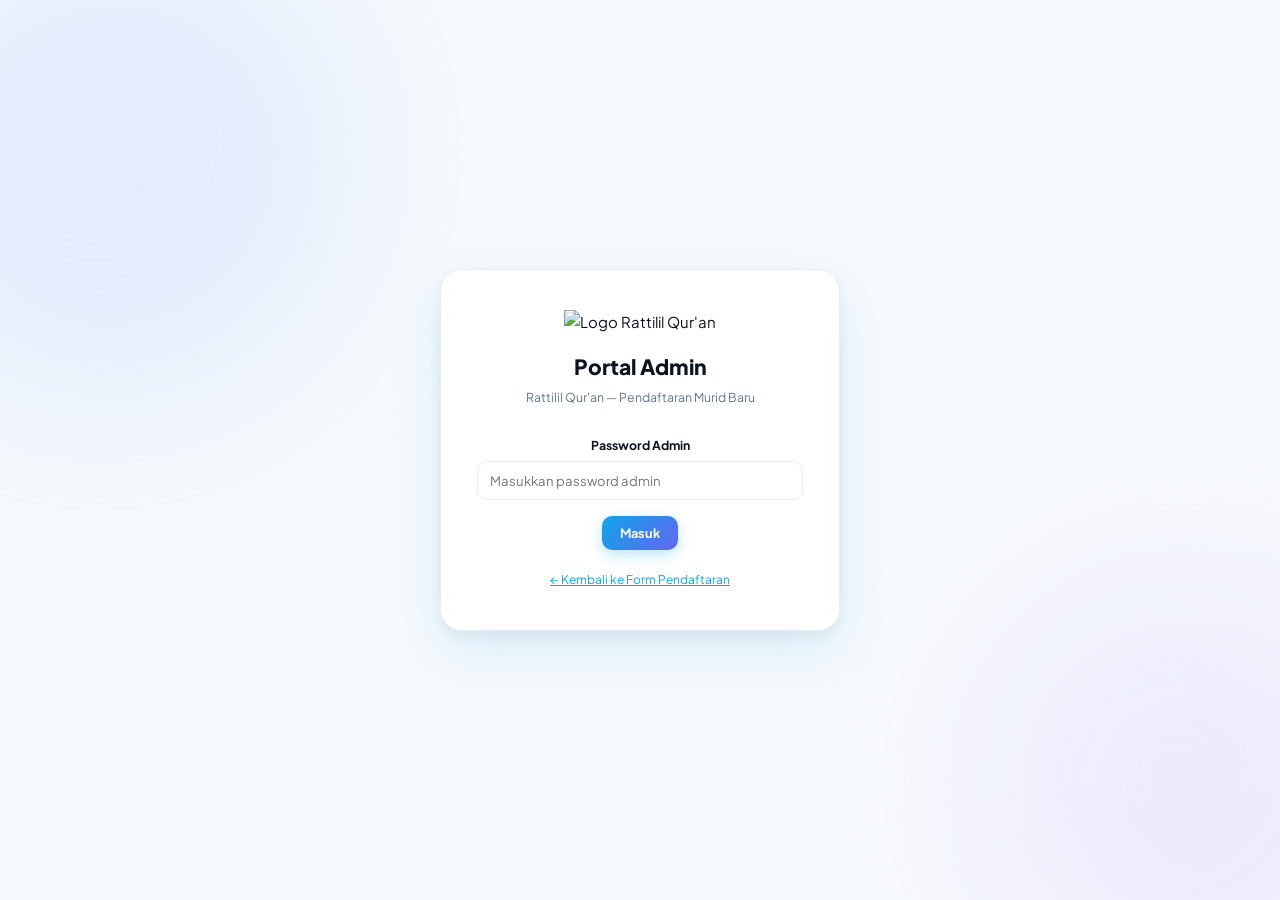
==== admin/index.html @ 959a5151 "feat: portal admin — login, dashboard pendaftar, kelola jadwal, ekspor CSV" ====
<!DOCTYPE html>
<html lang="id">
<head>
  <meta charset="UTF-8">
  <meta name="viewport" content="width=device-width, initial-scale=1.0, viewport-fit=cover">
  <meta name="theme-color" content="#0d1f35">
  <title>Login Admin — Rattilil Qur'an</title>
  <link rel="preconnect" href="https://fonts.googleapis.com" crossorigin>
  <link rel="preconnect" href="https://fonts.gstatic.com" crossorigin>
  <link rel="stylesheet" href="https://fonts.googleapis.com/css2?family=Plus+Jakarta+Sans:wght@400;500;600;700;800&display=swap">
  <link rel="stylesheet" href="css/admin.css">
</head>
<body>
  <div class="orb orb-1" aria-hidden="true"></div>
  <div class="orb orb-2" aria-hidden="true"></div>

  <div class="login-wrapper">
    <div class="login-card">
      <img
        src="https://raw.githubusercontent.com/rattililquran/rattililquran.github.io/main/assets/images/logo-abu.png"
        alt="Logo Rattilil Qur'an"
        class="login-logo"
      >
      <h1 class="login-title">Portal Admin</h1>
      <p class="login-subtitle">Rattilil Qur'an — Pendaftaran Murid Baru</p>

      <div class="alert alert-error" id="alert-login" role="alert" style="display:none">
        <span>⚠</span>
        <span id="alert-login-msg">Password salah.</span>
      </div>

      <div class="form-group">
        <label class="form-label" for="password">Password Admin</label>
        <input
          class="form-input"
          type="password"
          id="password"
          placeholder="Masukkan password admin"
          autocomplete="current-password"
          required
        >
      </div>

      <button class="btn btn-primary" id="btn-login" onclick="login()">
        <div class="spinner" aria-hidden="true"></div>
        <span class="btn-text">Masuk</span>
      </button>

      <p style="text-align:center; margin-top:20px; font-size:0.8rem; color:var(--ink-4)">
        <a href="../index.html" style="color:var(--primary)">← Kembali ke Form Pendaftaran</a>
      </p>
    </div>
  </div>

  <script src="../js/config.js"></script>
  <script src="js/auth.js"></script>
</body>
</html>
---- admin/css/admin.css ----
/* ============================================================
   Admin Portal CSS — Rattilil Qur'an PMB
   Design tokens sama dengan landing page
   ============================================================ */

:root {
  --primary:    #0ea5e9;
  --primary-2:  #6366f1;
  --primary-3:  #2563eb;
  --accent:     #10b981;
  --danger:     #ef4444;
  --warning:    #f59e0b;
  --ink:        #0b1220;
  --ink-2:      #475569;
  --ink-3:      #64748b;
  --ink-4:      #94a3b8;
  --line:       #e6ecf3;
  --bg:         #f6f9fc;
  --card:       #ffffff;
  --soft:       #eff6ff;
  --grad:       linear-gradient(135deg,#0ea5e9,#6366f1);
  --r-sm:       10px;
  --r:          16px;
  --r-lg:       22px;
  --sh-sm:      0 2px 8px rgba(15,23,42,.06);
  --sh:         0 6px 24px rgba(14,165,233,.09), 0 2px 6px rgba(15,23,42,.04);
  --sh-lg:      0 20px 50px rgba(14,165,233,.12), 0 6px 16px rgba(15,23,42,.06);
  --sidebar-w:  240px;
}

html.theme-dark {
  --ink:    #f1f5f9;
  --ink-2:  #cbd5e1;
  --ink-3:  #94a3b8;
  --ink-4:  #64748b;
  --line:   rgba(255,255,255,.08);
  --bg:     #070e1c;
  --card:   #0d1b30;
  --soft:   #0f2138;
}

*, *::before, *::after { box-sizing: border-box; margin: 0; padding: 0; }
html { font-size: 15px; }

body {
  font-family: 'Plus Jakarta Sans', system-ui, sans-serif;
  background: var(--bg);
  color: var(--ink);
  line-height: 1.6;
  min-height: 100vh;
}

/* ---- Orbs ---- */
.orb {
  position: fixed;
  border-radius: 50%;
  filter: blur(80px);
  pointer-events: none;
  z-index: 0;
}
.orb-1 { width:500px; height:500px; top:-100px; left:-150px; background:linear-gradient(135deg,#cfe6ff,#c4d4ff); opacity:.4; }
.orb-2 { width:400px; height:400px; bottom:-80px; right:-100px; background:linear-gradient(135deg,#e2e0ff,#d4c6ff); opacity:.35; }
html.theme-dark .orb-1 { background:linear-gradient(135deg,#13345c,#1a2860); opacity:.35; }
html.theme-dark .orb-2 { background:linear-gradient(135deg,#23275e,#2d1f5e); opacity:.3; }

/* ---- Login ---- */
.login-wrapper {
  min-height: 100vh;
  display: flex;
  align-items: center;
  justify-content: center;
  padding: 24px 16px;
  position: relative;
  z-index: 1;
}

.login-card {
  background: var(--card);
  border: 1px solid var(--line);
  border-radius: var(--r-lg);
  padding: 40px 36px;
  width: 100%;
  max-width: 400px;
  box-shadow: var(--sh-lg);
  text-align: center;
}

.login-logo { width: 120px; margin-bottom: 16px; }
.login-title { font-size: 1.4rem; font-weight: 800; color: var(--ink); margin-bottom: 4px; }
.login-subtitle { font-size: 0.82rem; color: var(--ink-3); margin-bottom: 28px; }

/* ---- Dashboard Layout ---- */
.admin-layout {
  display: flex;
  min-height: 100vh;
}

/* Sidebar */
.sidebar {
  width: var(--sidebar-w);
  background: var(--card);
  border-right: 1px solid var(--line);
  display: flex;
  flex-direction: column;
  position: fixed;
  top: 0; left: 0; bottom: 0;
  z-index: 50;
  transition: transform .25s;
}

.sidebar-header {
  padding: 20px 20px 16px;
  border-bottom: 1px solid var(--line);
}

.sidebar-logo { width: 100px; display: block; margin-bottom: 4px; }
.sidebar-title { font-size: 0.78rem; font-weight: 700; color: var(--ink-3); text-transform: uppercase; letter-spacing: .5px; }

.sidebar-nav { flex: 1; padding: 12px 0; overflow-y: auto; }

.nav-item {
  display: flex;
  align-items: center;
  gap: 10px;
  padding: 10px 20px;
  font-size: 0.875rem;
  font-weight: 600;
  color: var(--ink-3);
  cursor: pointer;
  border-radius: 0;
  transition: background .15s, color .15s;
  text-decoration: none;
  border: none;
  background: none;
  width: 100%;
  text-align: left;
}

.nav-item:hover { background: var(--soft); color: var(--primary); }
.nav-item.active { background: var(--soft); color: var(--primary-3); border-right: 3px solid var(--primary); }
.nav-icon { font-size: 1rem; flex-shrink: 0; }

.sidebar-footer {
  padding: 16px 20px;
  border-top: 1px solid var(--line);
}

.btn-logout {
  display: flex;
  align-items: center;
  gap: 8px;
  font-size: 0.82rem;
  font-weight: 600;
  color: var(--danger);
  background: none;
  border: none;
  cursor: pointer;
  padding: 8px 0;
}

.btn-logout:hover { opacity: .8; }

/* Main content */
.main-content {
  margin-left: var(--sidebar-w);
  flex: 1;
  display: flex;
  flex-direction: column;
  min-height: 100vh;
}

.topbar {
  background: var(--card);
  border-bottom: 1px solid var(--line);
  padding: 14px 28px;
  display: flex;
  align-items: center;
  justify-content: space-between;
  position: sticky;
  top: 0;
  z-index: 40;
}

.topbar-title { font-size: 1rem; font-weight: 800; color: var(--ink); }
.topbar-sub   { font-size: 0.78rem; color: var(--ink-3); }

.topbar-right { display: flex; align-items: center; gap: 12px; }

.page-body { padding: 24px 28px; flex: 1; }

/* ---- Stat Cards ---- */
.stats-grid {
  display: grid;
  grid-template-columns: repeat(auto-fill, minmax(180px, 1fr));
  gap: 16px;
  margin-bottom: 24px;
}

.stat-card {
  background: var(--card);
  border: 1px solid var(--line);
  border-radius: var(--r);
  padding: 18px 20px;
  box-shadow: var(--sh-sm);
}

.stat-label { font-size: 0.78rem; font-weight: 600; color: var(--ink-3); text-transform: uppercase; letter-spacing: .4px; margin-bottom: 6px; }
.stat-value { font-size: 1.8rem; font-weight: 800; color: var(--ink); line-height: 1; }
.stat-sub   { font-size: 0.75rem; color: var(--ink-4); margin-top: 4px; }

.stat-card.primary .stat-value { color: var(--primary-3); }
.stat-card.accent  .stat-value { color: var(--accent); }
.stat-card.warning .stat-value { color: var(--warning); }
.stat-card.danger  .stat-value { color: var(--danger); }

/* ---- Toolbar ---- */
.toolbar {
  display: flex;
  align-items: center;
  gap: 10px;
  margin-bottom: 16px;
  flex-wrap: wrap;
}

.search-input {
  flex: 1;
  min-width: 200px;
  padding: 10px 14px;
  border: 1.5px solid var(--line);
  border-radius: var(--r-sm);
  font-family: 'Plus Jakarta Sans', system-ui, sans-serif;
  font-size: 0.875rem;
  color: var(--ink);
  background: var(--card);
  transition: border-color .15s, box-shadow .15s;
}

.search-input:focus {
  outline: none;
  border-color: var(--primary);
  box-shadow: 0 0 0 3px rgba(14,165,233,.12);
}

.filter-select {
  padding: 10px 32px 10px 12px;
  border: 1.5px solid var(--line);
  border-radius: var(--r-sm);
  font-family: 'Plus Jakarta Sans', system-ui, sans-serif;
  font-size: 0.875rem;
  color: var(--ink);
  background: var(--card);
  appearance: none;
  background-image: url("data:image/svg+xml,%3Csvg xmlns='http://www.w3.org/2000/svg' width='14' height='14' viewBox='0 0 24 24' fill='none' stroke='%2394a3b8' stroke-width='2'%3E%3Cpolyline points='6 9 12 15 18 9'%3E%3C/polyline%3E%3C/svg%3E");
  background-repeat: no-repeat;
  background-position: right 10px center;
  cursor: pointer;
  transition: border-color .15s;
}

.filter-select:focus { outline: none; border-color: var(--primary); }

/* ---- Table ---- */
.table-wrap {
  background: var(--card);
  border: 1px solid var(--line);
  border-radius: var(--r);
  overflow: hidden;
  box-shadow: var(--sh-sm);
}

.data-table {
  width: 100%;
  border-collapse: collapse;
  font-size: 0.85rem;
}

.data-table th {
  background: var(--soft);
  padding: 11px 14px;
  text-align: left;
  font-size: 0.75rem;
  font-weight: 700;
  color: var(--ink-3);
  text-transform: uppercase;
  letter-spacing: .4px;
  border-bottom: 1px solid var(--line);
  white-space: nowrap;
}

.data-table td {
  padding: 12px 14px;
  border-bottom: 1px solid var(--line);
  color: var(--ink);
  vertical-align: middle;
}

.data-table tr:last-child td { border-bottom: none; }

.data-table tr:hover td { background: var(--soft); }

.data-table .no-data {
  text-align: center;
  color: var(--ink-4);
  padding: 40px 14px;
  font-size: 0.875rem;
}

/* ---- Status Badge ---- */
.badge {
  display: inline-flex;
  align-items: center;
  gap: 4px;
  padding: 3px 10px;
  border-radius: 999px;
  font-size: 0.72rem;
  font-weight: 700;
  white-space: nowrap;
}

.badge-TERDAFTAR  { background: var(--soft);              color: var(--primary-3); }
.badge-BERKAS_OK  { background: rgba(16,185,129,.1);      color: #047857; }
.badge-WAWANCARA  { background: rgba(245,158,11,.1);      color: #92400e; }
.badge-DITERIMA   { background: rgba(16,185,129,.1);      color: #047857; }
.badge-DITOLAK    { background: rgba(239,68,68,.1);       color: #b91c1c; }

/* ---- Action Buttons ---- */
.btn {
  display: inline-flex;
  align-items: center;
  justify-content: center;
  gap: 6px;
  padding: 9px 18px;
  border-radius: var(--r-sm);
  font-family: 'Plus Jakarta Sans', system-ui, sans-serif;
  font-size: 0.85rem;
  font-weight: 700;
  border: none;
  cursor: pointer;
  transition: transform .15s, box-shadow .2s, background .15s;
  text-decoration: none;
  white-space: nowrap;
}

.btn-primary {
  background: var(--grad);
  color: white;
  box-shadow: 0 4px 14px rgba(14,165,233,.3);
}
.btn-primary:hover { transform: translateY(-1px); box-shadow: 0 8px 20px rgba(14,165,233,.4); }
.btn-primary:disabled { opacity: .6; cursor: not-allowed; transform: none; }

.btn-outline {
  background: transparent;
  color: var(--primary);
  border: 1.5px solid var(--primary);
}
.btn-outline:hover { background: var(--soft); }

.btn-danger {
  background: rgba(239,68,68,.1);
  color: var(--danger);
  border: 1.5px solid rgba(239,68,68,.2);
}
.btn-danger:hover { background: rgba(239,68,68,.18); }

.btn-sm { padding: 6px 12px; font-size: 0.78rem; }

.btn-icon {
  background: none;
  border: none;
  cursor: pointer;
  padding: 6px 8px;
  border-radius: var(--r-sm);
  color: var(--ink-3);
  font-size: 1rem;
  transition: background .15s, color .15s;
}
.btn-icon:hover { background: var(--soft); color: var(--primary); }

/* ---- Spinner ---- */
.spinner {
  width: 16px; height: 16px;
  border: 2px solid rgba(255,255,255,.35);
  border-top-color: white;
  border-radius: 50%;
  animation: spin .7s linear infinite;
  display: none;
}
.btn-primary.loading .spinner { display: block; }
.btn-primary.loading .btn-text { opacity: .7; }
@keyframes spin { to { transform: rotate(360deg); } }

/* ---- Modal Detail / Edit Status ---- */
.modal-backdrop {
  position: fixed;
  inset: 0;
  background: rgba(7,14,28,.55);
  backdrop-filter: blur(4px);
  display: flex;
  align-items: center;
  justify-content: center;
  padding: 16px;
  z-index: 100;
  opacity: 0;
  pointer-events: none;
  transition: opacity .2s;
}
.modal-backdrop.visible { opacity: 1; pointer-events: all; }

.modal {
  background: var(--card);
  border-radius: var(--r-lg);
  padding: 28px 24px;
  width: 100%;
  max-width: 520px;
  box-shadow: var(--sh-lg);
  border: 1px solid var(--line);
  transform: scale(.96) translateY(8px);
  transition: transform .2s;
  max-height: 90vh;
  overflow-y: auto;
}
.modal-backdrop.visible .modal { transform: scale(1) translateY(0); }

.modal-header {
  display: flex;
  align-items: center;
  justify-content: space-between;
  margin-bottom: 20px;
  padding-bottom: 14px;
  border-bottom: 1px solid var(--line);
}

.modal-title { font-size: 1.05rem; font-weight: 800; color: var(--ink); }

.modal-close {
  background: none;
  border: none;
  cursor: pointer;
  font-size: 1.2rem;
  color: var(--ink-3);
  padding: 4px 8px;
  border-radius: var(--r-sm);
  transition: background .15s;
}
.modal-close:hover { background: var(--line); }

.detail-grid {
  display: grid;
  grid-template-columns: 1fr 1fr;
  gap: 12px;
  margin-bottom: 20px;
}

.detail-item { background: var(--bg); border-radius: var(--r-sm); padding: 10px 12px; }
.detail-item.full { grid-column: 1/-1; }
.detail-label { font-size: 0.72rem; font-weight: 700; color: var(--ink-3); text-transform: uppercase; letter-spacing: .4px; margin-bottom: 3px; }
.detail-value { font-size: 0.875rem; font-weight: 600; color: var(--ink); word-break: break-word; }

/* ---- Form dalam modal ---- */
.form-group { margin-bottom: 16px; }
.form-label { display: block; font-size: 0.82rem; font-weight: 700; color: var(--ink); margin-bottom: 6px; }

.form-input, .form-select, .form-textarea {
  width: 100%;
  padding: 10px 12px;
  border: 1.5px solid var(--line);
  border-radius: var(--r-sm);
  font-family: 'Plus Jakarta Sans', system-ui, sans-serif;
  font-size: 0.875rem;
  color: var(--ink);
  background: var(--card);
  transition: border-color .15s, box-shadow .15s;
}

.form-input:focus, .form-select:focus, .form-textarea:focus {
  outline: none;
  border-color: var(--primary);
  box-shadow: 0 0 0 3px rgba(14,165,233,.12);
}

.form-select {
  appearance: none;
  background-image: url("data:image/svg+xml,%3Csvg xmlns='http://www.w3.org/2000/svg' width='14' height='14' viewBox='0 0 24 24' fill='none' stroke='%2394a3b8' stroke-width='2'%3E%3Cpolyline points='6 9 12 15 18 9'%3E%3C/polyline%3E%3C/svg%3E");
  background-repeat: no-repeat;
  background-position: right 10px center;
  padding-right: 32px;
  cursor: pointer;
}

.form-textarea { min-height: 80px; resize: vertical; }

.modal-footer {
  display: flex;
  gap: 10px;
  margin-top: 20px;
  padding-top: 16px;
  border-top: 1px solid var(--line);
  justify-content: flex-end;
}

/* ---- Alert ---- */
.alert {
  border-radius: var(--r-sm);
  padding: 12px 14px;
  margin-bottom: 16px;
  font-size: 0.85rem;
  display: flex;
  align-items: flex-start;
  gap: 8px;
}
.alert-error { background: rgba(239,68,68,.08); color: #b91c1c; border: 1px solid rgba(239,68,68,.2); }
.alert-success { background: rgba(16,185,129,.08); color: #047857; border: 1px solid rgba(16,185,129,.2); }
.alert-info { background: var(--soft); color: var(--primary-3); border: 1px solid rgba(14,165,233,.2); }

/* ---- Jadwal Table ---- */
.kuota-bar {
  height: 6px;
  background: var(--line);
  border-radius: 999px;
  overflow: hidden;
  margin-top: 4px;
}
.kuota-fill {
  height: 100%;
  border-radius: 999px;
  background: var(--grad);
  transition: width .3s;
}
.kuota-fill.hampir { background: linear-gradient(90deg, var(--warning), #f97316); }
.kuota-fill.penuh  { background: linear-gradient(90deg, var(--danger), #dc2626); }

/* ---- Pagination ---- */
.pagination {
  display: flex;
  align-items: center;
  justify-content: space-between;
  padding: 12px 16px;
  border-top: 1px solid var(--line);
  font-size: 0.82rem;
  color: var(--ink-3);
}
.page-btns { display: flex; gap: 6px; }
.page-btn {
  padding: 5px 10px;
  border: 1px solid var(--line);
  border-radius: var(--r-sm);
  background: var(--card);
  color: var(--ink);
  font-size: 0.82rem;
  cursor: pointer;
  transition: background .15s, border-color .15s;
}
.page-btn:hover { border-color: var(--primary); color: var(--primary); }
.page-btn.active { background: var(--grad); color: white; border-color: transparent; }
.page-btn:disabled { opacity: .4; cursor: not-allowed; }

/* ---- Toast Notification ---- */
.toast-container {
  position: fixed;
  bottom: 24px;
  right: 24px;
  z-index: 200;
  display: flex;
  flex-direction: column;
  gap: 8px;
}

.toast {
  background: var(--card);
  border: 1px solid var(--line);
  border-radius: var(--r);
  padding: 12px 16px;
  box-shadow: var(--sh-lg);
  font-size: 0.875rem;
  font-weight: 600;
  color: var(--ink);
  display: flex;
  align-items: center;
  gap: 10px;
  min-width: 260px;
  animation: slideUp .25s ease;
}

.toast.success { border-left: 3px solid var(--accent); }
.toast.error   { border-left: 3px solid var(--danger); }
.toast.info    { border-left: 3px solid var(--primary); }

@keyframes slideUp {
  from { transform: translateY(16px); opacity: 0; }
  to   { transform: translateY(0);    opacity: 1; }
}

/* ---- Mobile sidebar toggle ---- */
.sidebar-overlay {
  display: none;
  position: fixed;
  inset: 0;
  background: rgba(0,0,0,.4);
  z-index: 49;
}

.btn-menu {
  display: none;
  background: none;
  border: none;
  cursor: pointer;
  font-size: 1.3rem;
  color: var(--ink);
  padding: 4px;
}

@media (max-width: 768px) {
  .sidebar { transform: translateX(-100%); }
  .sidebar.open { transform: translateX(0); }
  .sidebar-overlay.visible { display: block; }
  .main-content { margin-left: 0; }
  .btn-menu { display: flex; }
  .page-body { padding: 16px; }
  .topbar { padding: 12px 16px; }
  .stats-grid { grid-template-columns: 1fr 1fr; }
  .detail-grid { grid-template-columns: 1fr; }
  .data-table { font-size: 0.78rem; }
  .data-table td, .data-table th { padding: 8px 10px; }
}
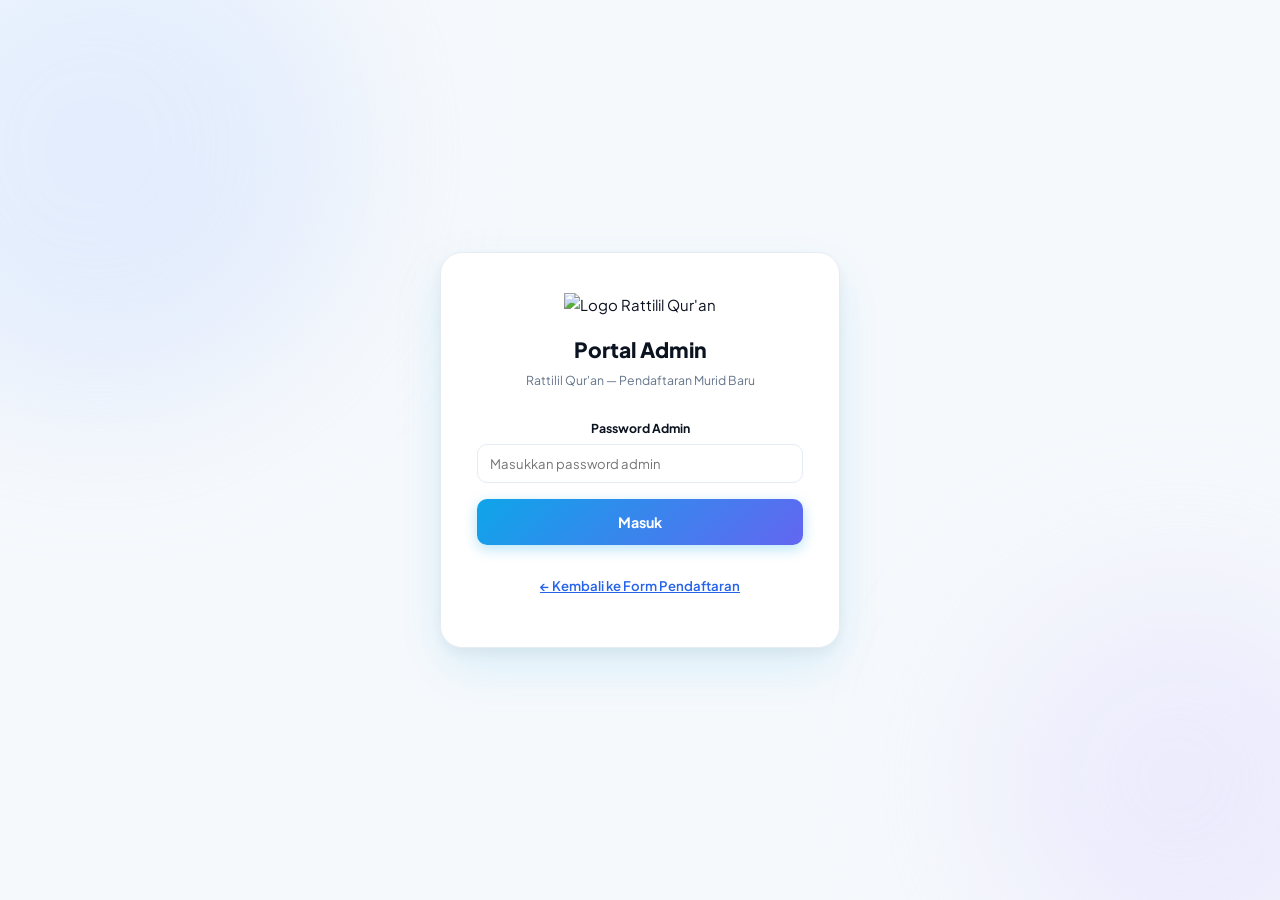
==== commit 0f800b27: "Audit HP: teks bantuan, kontras, area ketuk & zoom iOS di formulir - style.css: teks bantuan/footer/" ====
--- a/admin/index.html
+++ b/admin/index.html
@@ -4,10 +4,12 @@
   <meta charset="UTF-8">
   <meta name="viewport" content="width=device-width, initial-scale=1.0, viewport-fit=cover">
   <meta name="theme-color" content="#0d1f35">
+  <meta name="robots" content="noindex, nofollow, noarchive">
   <title>Login Admin — Rattilil Qur'an</title>
   <link rel="preconnect" href="https://fonts.googleapis.com" crossorigin>
   <link rel="preconnect" href="https://fonts.gstatic.com" crossorigin>
-  <link rel="stylesheet" href="https://fonts.googleapis.com/css2?family=Plus+Jakarta+Sans:wght@400;500;600;700;800&display=swap">
+  <link rel="stylesheet" href="https://fonts.googleapis.com/css2?family=Plus+Jakarta+Sans:wght@400;500;600;700;800&display=swap" media="print" onload="this.media='all'">
+  <noscript><link rel="stylesheet" href="https://fonts.googleapis.com/css2?family=Plus+Jakarta+Sans:wght@400;500;600;700;800&display=swap"></noscript>
   <link rel="stylesheet" href="css/admin.css">
 </head>
 <body>
@@ -17,7 +19,7 @@
   <div class="login-wrapper">
     <div class="login-card">
       <img
-        src="https://raw.githubusercontent.com/rattililquran/rattililquran.github.io/main/assets/images/logo-abu.png"
+        src="https://rattililquran.com/assets/images/logo-abu.png"
         alt="Logo Rattilil Qur'an"
         class="login-logo"
       >
@@ -46,8 +48,8 @@
         <span class="btn-text">Masuk</span>
       </button>
 
-      <p style="text-align:center; margin-top:20px; font-size:0.8rem; color:var(--ink-4)">
-        <a href="../index.html" style="color:var(--primary)">← Kembali ke Form Pendaftaran</a>
+      <p class="login-back">
+        <a href="../index.html">← Kembali ke Form Pendaftaran</a>
       </p>
     </div>
   </div>
--- a/admin/css/admin.css
+++ b/admin/css/admin.css
@@ -164,6 +164,7 @@
 .main-content {
   margin-left: var(--sidebar-w);
   flex: 1;
+  min-width: 0;   /* item flex: tanpa ini ikut melebar mengikuti tabel lebar di layar HP */
   display: flex;
   flex-direction: column;
   min-height: 100vh;
@@ -197,18 +198,55 @@
 }
 
 .stat-card {
+  position: relative;
+  overflow: hidden;
   background: var(--card);
   border: 1px solid var(--line);
   border-radius: var(--r);
-  padding: 18px 20px;
+  padding: 20px 22px;
   box-shadow: var(--sh-sm);
-}
-
-.stat-label { font-size: 0.78rem; font-weight: 600; color: var(--ink-3); text-transform: uppercase; letter-spacing: .4px; margin-bottom: 6px; }
-.stat-value { font-size: 1.8rem; font-weight: 800; color: var(--ink); line-height: 1; }
+  transition: transform .18s ease, box-shadow .18s ease, border-color .18s ease;
+}
+.stat-card:hover {
+  transform: translateY(-3px);
+  box-shadow: var(--sh);
+  border-color: rgba(14,165,233,.25);
+}
+/* top accent strip */
+.stat-card::before {
+  content: '';
+  position: absolute;
+  top: 0; left: 0; right: 0;
+  height: 3px;
+  background: var(--grad);
+}
+.stat-card.accent::before  { background: linear-gradient(135deg,#10b981,#34d399); }
+.stat-card.warning::before { background: linear-gradient(135deg,#f59e0b,#fbbf24); }
+.stat-card.danger::before  { background: linear-gradient(135deg,#ef4444,#f87171); }
+/* icon chip (top-right) */
+.stat-card::after {
+  position: absolute;
+  top: 16px; right: 16px;
+  width: 40px; height: 40px;
+  display: grid; place-items: center;
+  border-radius: 12px;
+  font-size: 1.15rem;
+  line-height: 1;
+}
+.stat-card.primary::after { content: '👥'; background: rgba(37,99,235,.10); }
+.stat-card.accent::after  { content: '✅'; background: rgba(16,185,129,.12); }
+.stat-card.warning::after { content: '⏳'; background: rgba(245,158,11,.12); }
+.stat-card.danger::after  { content: '⛔'; background: rgba(239,68,68,.12); }
+
+.stat-label { font-size: 0.78rem; font-weight: 600; color: var(--ink-3); text-transform: uppercase; letter-spacing: .4px; margin-bottom: 8px; padding-right: 44px; }
+.stat-value { font-size: 2rem; font-weight: 800; color: var(--ink); line-height: 1; font-variant-numeric: tabular-nums; }
 .stat-sub   { font-size: 0.75rem; color: var(--ink-4); margin-top: 4px; }
 
-.stat-card.primary .stat-value { color: var(--primary-3); }
+.stat-card.primary .stat-value {
+  background: var(--grad);
+  -webkit-background-clip: text; background-clip: text;
+  -webkit-text-fill-color: transparent;
+}
 .stat-card.accent  .stat-value { color: var(--accent); }
 .stat-card.warning .stat-value { color: var(--warning); }
 .stat-card.danger  .stat-value { color: var(--danger); }
@@ -264,7 +302,8 @@
   background: var(--card);
   border: 1px solid var(--line);
   border-radius: var(--r);
-  overflow: hidden;
+  overflow-x: auto;   /* tabel lebar digeser di dalam kotak, kolom Aksi tetap terjangkau */
+  overflow-y: hidden;
   box-shadow: var(--sh-sm);
 }
 
@@ -275,28 +314,44 @@
 }
 
 .data-table th {
+  position: sticky;
+  top: 0;
+  z-index: 1;
   background: var(--soft);
-  padding: 11px 14px;
+  padding: 12px 14px;
   text-align: left;
-  font-size: 0.75rem;
+  font-size: 0.72rem;
   font-weight: 700;
   color: var(--ink-3);
   text-transform: uppercase;
-  letter-spacing: .4px;
+  letter-spacing: .5px;
   border-bottom: 1px solid var(--line);
   white-space: nowrap;
 }
 
+.data-table tbody tr {
+  transition: background .14s ease, box-shadow .14s ease;
+}
+
 .data-table td {
-  padding: 12px 14px;
+  padding: 13px 14px;
   border-bottom: 1px solid var(--line);
   color: var(--ink);
   vertical-align: middle;
 }
 
+/* subtle zebra striping for scan-ability */
+.data-table tbody tr:nth-child(even) td { background: color-mix(in srgb, var(--soft) 45%, transparent); }
+
 .data-table tr:last-child td { border-bottom: none; }
 
-.data-table tr:hover td { background: var(--soft); }
+.data-table tbody tr:hover td {
+  background: var(--soft);
+}
+/* left accent bar on hovered row */
+.data-table tbody tr:hover td:first-child {
+  box-shadow: inset 3px 0 0 var(--primary);
+}
 
 .data-table .no-data {
   text-align: center;
@@ -309,19 +364,38 @@
 .badge {
   display: inline-flex;
   align-items: center;
-  gap: 4px;
-  padding: 3px 10px;
+  gap: 6px;
+  padding: 4px 11px 4px 9px;
   border-radius: 999px;
   font-size: 0.72rem;
   font-weight: 700;
   white-space: nowrap;
-}
-
-.badge-TERDAFTAR  { background: var(--soft);              color: var(--primary-3); }
-.badge-BERKAS_OK  { background: rgba(16,185,129,.1);      color: #047857; }
-.badge-WAWANCARA  { background: rgba(245,158,11,.1);      color: #92400e; }
-.badge-DITERIMA   { background: rgba(16,185,129,.1);      color: #047857; }
-.badge-DITOLAK    { background: rgba(239,68,68,.1);       color: #b91c1c; }
+  border: 1px solid transparent;
+}
+.badge::before {
+  content: '';
+  width: 6px; height: 6px;
+  border-radius: 50%;
+  background: currentColor;
+  flex: none;
+}
+
+.badge-TERDAFTAR  { background: var(--soft);              color: var(--primary-3); border-color: rgba(37,99,235,.18); }
+.badge-BERKAS_OK  { background: rgba(16,185,129,.1);      color: #047857; border-color: rgba(16,185,129,.22); }
+.badge-WAWANCARA  { background: rgba(245,158,11,.12);     color: #92400e; border-color: rgba(245,158,11,.28); }
+.badge-DITERIMA   { background: rgba(16,185,129,.1);      color: #047857; border-color: rgba(16,185,129,.22); }
+.badge-DITOLAK    { background: rgba(239,68,68,.1);       color: #b91c1c; border-color: rgba(239,68,68,.22); }
+/* Status slot jadwal (badge-' + j.status_slot di renderTabelJadwal) —
+   sebelumnya tanpa definisi CSS sehingga kolom Status tampil polos. */
+.badge-TERSEDIA   { background: rgba(16,185,129,.1);      color: #047857; border-color: rgba(16,185,129,.22); }
+.badge-PENUH      { background: rgba(245,158,11,.12);     color: #92400e; border-color: rgba(245,158,11,.28); }
+.badge-TUTUP,
+.badge-DITUTUP    { background: rgba(239,68,68,.1);       color: #b91c1c; border-color: rgba(239,68,68,.22); }
+
+html.theme-dark .badge-WAWANCARA { color: #fbbf24; }
+html.theme-dark .badge-BERKAS_OK,
+html.theme-dark .badge-DITERIMA  { color: #34d399; }
+html.theme-dark .badge-DITOLAK   { color: #f87171; }
 
 /* ---- Action Buttons ---- */
 .btn {
@@ -366,16 +440,32 @@
 .btn-sm { padding: 6px 12px; font-size: 0.78rem; }
 
 .btn-icon {
-  background: none;
-  border: none;
-  cursor: pointer;
-  padding: 6px 8px;
-  border-radius: var(--r-sm);
+  display: inline-grid;
+  place-items: center;
+  width: 34px; height: 34px;
+  background: var(--soft);
+  border: 1px solid var(--line);
+  cursor: pointer;
+  border-radius: 10px;
   color: var(--ink-3);
-  font-size: 1rem;
-  transition: background .15s, color .15s;
-}
-.btn-icon:hover { background: var(--soft); color: var(--primary); }
+  font-size: 0.95rem;
+  line-height: 1;
+  transition: transform .12s ease, background .15s, color .15s, border-color .15s, box-shadow .15s;
+}
+.btn-icon + .btn-icon { margin-left: 6px; }
+.btn-icon:hover {
+  background: var(--card);
+  color: var(--primary);
+  border-color: var(--primary);
+  transform: translateY(-1px);
+  box-shadow: var(--sh-sm);
+}
+/* WhatsApp quick-chat icon — green accent on hover */
+.btn-icon-wa:hover {
+  color: #128C7E;
+  border-color: #25D366;
+  background: rgba(37,211,102,.12);
+}
 
 /* ---- Spinner ---- */
 .spinner {
@@ -623,3 +713,69 @@
   .data-table { font-size: 0.78rem; }
   .data-table td, .data-table th { padding: 8px 10px; }
 }
+
+/* ---- Sortable header ---- */
+.th-sort { cursor: pointer; user-select: none; }
+.th-sort:hover { color: var(--primary); }
+.sort-ind { font-size: 0.7rem; color: var(--primary); }
+
+/* ---- Bulk action bar ---- */
+.page-dots {
+  display: inline-flex;
+  align-items: center;
+  justify-content: center;
+  min-width: 32px;
+  height: 32px;
+  color: var(--ink-4);
+  font-weight: 700;
+  user-select: none;
+}
+
+.bulk-bar {
+  display: flex;
+  align-items: center;
+  gap: 10px;
+  flex-wrap: wrap;
+  margin-bottom: 14px;
+  padding: 10px 14px;
+  background: var(--soft);
+  border: 1px solid var(--line);
+  border-radius: var(--r-sm);
+  box-shadow: var(--sh-sm);
+}
+
+/* ---- Timeline riwayat status ---- */
+.timeline { display: flex; flex-direction: column; gap: 2px; }
+.timeline-item { display: flex; gap: 10px; padding: 6px 0; }
+.timeline-dot {
+  width: 11px; height: 11px; margin-top: 4px;
+  border-radius: 50%;
+  background: currentColor;           /* warna dari class badge-STATUS */
+  flex: none;
+  box-shadow: 0 0 0 3px var(--soft);
+}
+.timeline-body { flex: 1; }
+.timeline-head {
+  display: flex; align-items: baseline; justify-content: space-between;
+  gap: 8px; font-size: 0.85rem; color: var(--ink);
+}
+.timeline-time { font-size: 0.72rem; color: var(--ink-4); white-space: nowrap; }
+.timeline-note {
+  font-size: 0.8rem; color: var(--ink-3);
+  margin-top: 2px; white-space: pre-wrap;
+}
+
+/* ============================================================
+   KETERBACAAN HP — audit Okt 2026
+   ============================================================ */
+/* Tombol login penuh lebar & mudah diketuk; tautan kembali kontras ≥4.5:1. */
+#btn-login { width: 100%; min-height: 46px; font-size: 0.95rem; }
+.login-back { text-align: center; margin-top: 20px; font-size: 0.88rem; }
+.login-back a { display: inline-block; padding: 10px 4px; color: var(--primary-3); font-weight: 600; }
+html.theme-dark .login-back a { color: var(--primary); }
+
+@media (max-width: 768px) {
+  /* iOS Safari memperbesar halaman bila kolom isian < 16px saat difokus. */
+  .form-input, .form-select, .form-textarea,
+  input:not([type="checkbox"]):not([type="radio"]), select, textarea { font-size: 16px; }
+}
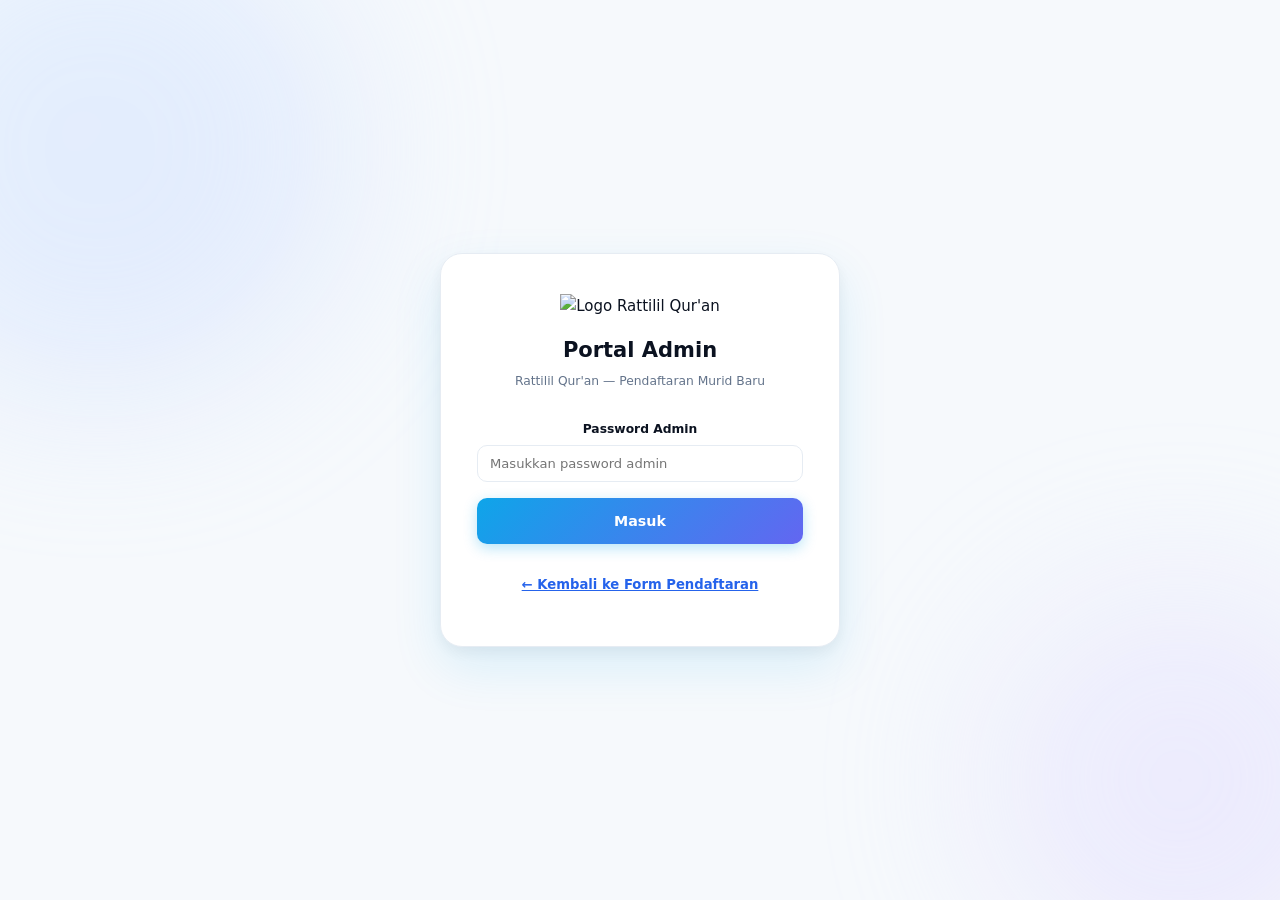
==== commit 1ef20930: "Dashboard admin di HP: tabel jadi kartu, tombol ≥40px, kontras, font lokal - Tabel (pendaftar, jadwa" ====
--- a/admin/index.html
+++ b/admin/index.html
@@ -6,10 +6,7 @@
   <meta name="theme-color" content="#0d1f35">
   <meta name="robots" content="noindex, nofollow, noarchive">
   <title>Login Admin — Rattilil Qur'an</title>
-  <link rel="preconnect" href="https://fonts.googleapis.com" crossorigin>
-  <link rel="preconnect" href="https://fonts.gstatic.com" crossorigin>
-  <link rel="stylesheet" href="https://fonts.googleapis.com/css2?family=Plus+Jakarta+Sans:wght@400;500;600;700;800&display=swap" media="print" onload="this.media='all'">
-  <noscript><link rel="stylesheet" href="https://fonts.googleapis.com/css2?family=Plus+Jakarta+Sans:wght@400;500;600;700;800&display=swap"></noscript>
+  <link rel="stylesheet" href="/assets/fonts.css">
   <link rel="stylesheet" href="css/admin.css">
 </head>
 <body>
--- a/admin/css/admin.css
+++ b/admin/css/admin.css
@@ -779,3 +779,117 @@
   .form-input, .form-select, .form-textarea,
   input:not([type="checkbox"]):not([type="radio"]), select, textarea { font-size: 16px; }
 }
+
+/* ---- Pantauan email (di bawah kartu statistik) ---- */
+.email-info {
+  margin: -6px 0 18px; padding: 12px 14px;
+  border: 1px solid var(--line); border-radius: var(--r-sm);
+  background: var(--card); box-shadow: var(--sh-sm);
+  font-size: 0.85rem; color: var(--ink-2); line-height: 1.55;
+}
+.email-info[hidden] { display: none; }
+.email-info.waspada { border-color: rgba(245,158,11,.45); background: rgba(245,158,11,.08); }
+.email-info-baris { display: flex; gap: 8px; align-items: baseline; }
+.email-info-baris > span:last-child { flex: 1; min-width: 0; }
+.email-info-catatan { margin-top: 6px; font-size: 0.8rem; color: var(--ink-3); }
+.email-gagal-angka { color: #b91c1c; }
+html.theme-dark .email-gagal-angka { color: #f87171; }
+.email-no {
+  display: inline-block; margin: 2px 2px 0 0; padding: 1px 7px;
+  border: 1px solid var(--line); border-radius: 99px; background: var(--card);
+  font-family: ui-monospace, SFMono-Regular, Menlo, monospace; font-size: 0.75rem; color: var(--ink);
+}
+
+/* ============================================================
+   DASHBOARD DI HP — audit Okt 2026
+   ============================================================ */
+/* Kontras teks berwarna di mode terang (sebelumnya 2.2–3.8:1). */
+html:not(.theme-dark) .btn-outline { color: #0369a1; border-color: #0284c7; }
+html:not(.theme-dark) .stat-card.accent  .stat-value { color: #047857; }
+html:not(.theme-dark) .stat-card.warning .stat-value { color: #b45309; }
+html:not(.theme-dark) .stat-card.danger  .stat-value { color: #b91c1c; }
+html:not(.theme-dark) .btn-logout { color: #dc2626; }
+html:not(.theme-dark) .btn-danger { color: #b91c1c; border-color: rgba(185,28,28,.3); }
+html:not(.theme-dark) .form-label { --danger: #dc2626; }   /* tanda * wajib diisi */
+.data-table th { color: var(--ink-2); }
+
+/* Tombol tema di topbar (sebelumnya tanpa gaya, 18×22px) */
+.topbar .theme-toggle {
+  display: inline-flex; align-items: center; justify-content: center;
+  width: 40px; height: 40px; flex-shrink: 0;
+  border: 1px solid var(--line); border-radius: 999px; background: var(--card);
+  cursor: pointer; font-size: 1rem; line-height: 1;
+}
+
+@media (max-width: 768px) {
+  .btn-menu { width: 40px; height: 40px; align-items: center; justify-content: center; font-size: 1.4rem; }
+  .topbar { gap: 10px; }
+  .topbar-right { gap: 8px; }
+  /* Semua tombol ≥40px tinggi (sebelumnya .btn-sm 28–31px, teks 11.7px). */
+  .btn { min-height: 40px; }
+  .btn-sm { font-size: 0.85rem; }
+  .topbar-sub { font-size: 12.5px; }
+  .stat-label { font-size: 12px; }
+  .sidebar-title { font-size: 12px; }
+  .btn-logout { min-height: 40px; font-size: 0.9rem; }
+  .search-input, .filter-select { min-height: 44px; }
+  /* Modal: ruang isi lebih lega, tombol tutup mudah diketuk, footer boleh turun baris. */
+  .modal { padding: 20px 18px; }
+  .modal-close { display: inline-grid; place-items: center; width: 40px; height: 40px; padding: 0; }
+  .modal-footer { flex-wrap: wrap; }
+  .modal input[type="checkbox"] { width: 20px; height: 20px; }
+}
+@media (max-width: 420px) {
+  .topbar-sub { display: none; }
+  .topbar .btn-sm { padding: 6px 10px; }
+  /* Ikon kartu statistik lebih kecil agar tidak menempel ke label (layar 320px). */
+  .stat-card::after { top: 12px; right: 12px; width: 30px; height: 30px; border-radius: 9px; font-size: .9rem; }
+  .stat-label { padding-right: 34px; }
+}
+
+/* Grafik Statistik: item grid boleh menyempit; satu kolom di HP (sebelumnya
+   grafik melebar 656px di layar 375px dan terpotong). */
+.grafik-grid > * { min-width: 0; }
+.grafik-grid canvas { max-width: 100%; }
+@media (max-width: 640px) { .grafik-grid { grid-template-columns: 1fr !important; } }
+
+/* Tabel → kartu di HP: tiap baris jadi kartu dua kolom, label (data-label dari <th>,
+   dipasang dashboard.js) di atas nilai. Sel tombol aksi menempati satu baris penuh. */
+@media (max-width: 640px) {
+  /* Hanya pembungkus tabel; kotak grafik Statistik juga memakai .table-wrap. */
+  .table-wrap:has(> .data-table) { background: none; border: none; box-shadow: none; overflow: visible; }
+  .data-table, .data-table tbody { display: block; width: 100%; }
+  .data-table thead { display: none; }
+  .data-table tbody tr {
+    display: grid; grid-template-columns: repeat(2, minmax(0, 1fr)); column-gap: 14px;
+    margin-bottom: 12px; padding: 10px 14px;
+    border: 1px solid var(--line); border-radius: var(--r); background: var(--card); box-shadow: var(--sh-sm);
+  }
+  .data-table td {
+    display: block; padding: 6px 0; border: none;
+    font-size: 14px !important; text-align: left !important; white-space: normal !important;
+    overflow-wrap: anywhere; min-width: 0;
+  }
+  .data-table td[data-label]::before {
+    content: attr(data-label); display: block; margin-bottom: 2px;
+    font-family: 'Plus Jakarta Sans', system-ui, sans-serif;
+    font-size: 11.5px; font-weight: 700; letter-spacing: .03em; text-transform: uppercase;
+    color: var(--ink-3);
+  }
+  .data-table td[data-label=""]::before { display: none; }
+  /* Baris tombol aksi: penuh, rata kanan, dipisah garis tipis */
+  .data-table td:has(> .btn-icon), .data-table td:has(> .btn) {
+    grid-column: 1 / -1; display: flex; justify-content: flex-end; align-items: center; gap: 8px;
+    margin-top: 4px; padding-top: 10px; border-top: 1px dashed var(--line);
+  }
+  .data-table td:has(> .btn-icon)::before, .data-table td:has(> .btn)::before { content: none; }
+  .data-table .btn-icon + .btn-icon { margin-left: 0; }
+  .data-table tbody tr:nth-child(even) td,
+  .data-table tbody tr:hover td { background: none; }
+  .data-table tbody tr:hover td:first-child { box-shadow: none; }
+  .data-table .no-data { grid-column: 1 / -1; display: block; text-align: center !important; }
+  .data-table tbody tr:has(> .no-data) { display: block; }
+  .data-table input[type="checkbox"] { width: 22px; height: 22px; }
+  .data-table .btn-icon { width: 42px; height: 42px; }
+  .data-table .badge { font-size: 12px; }
+}
